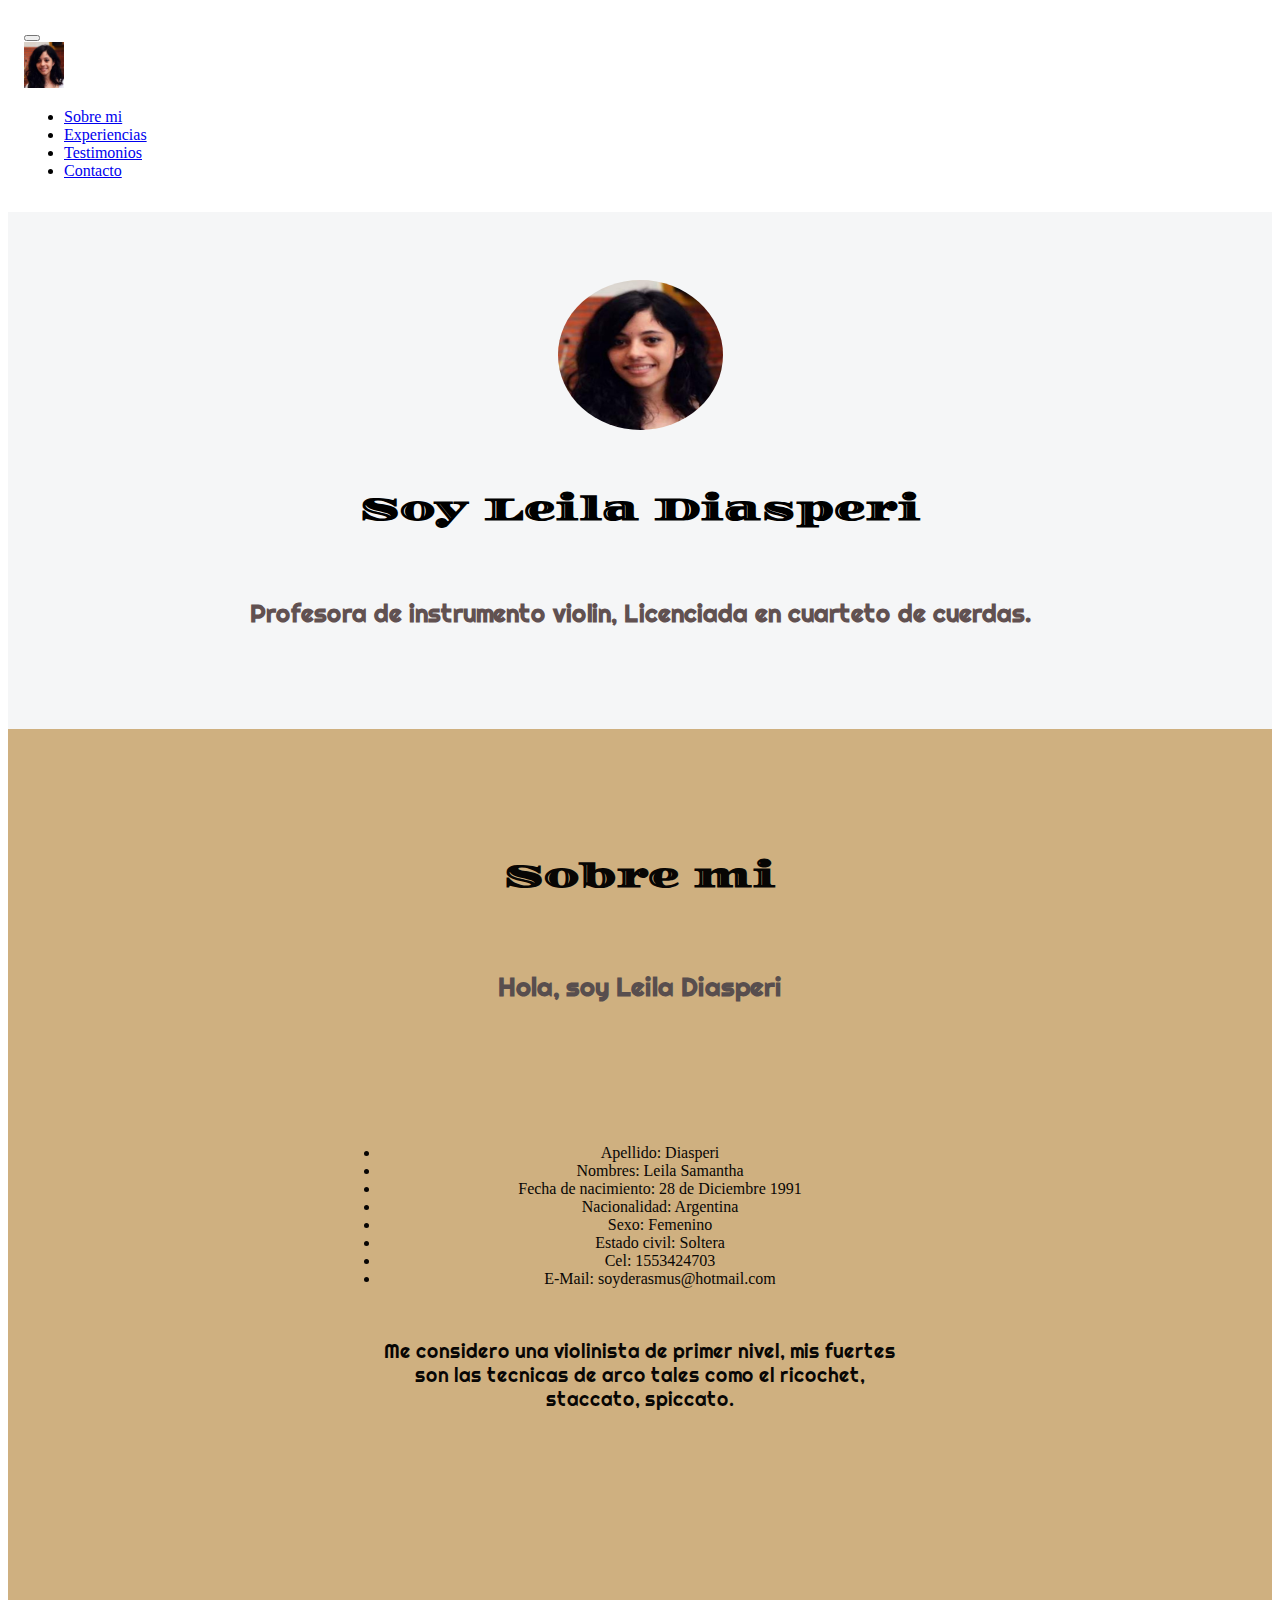
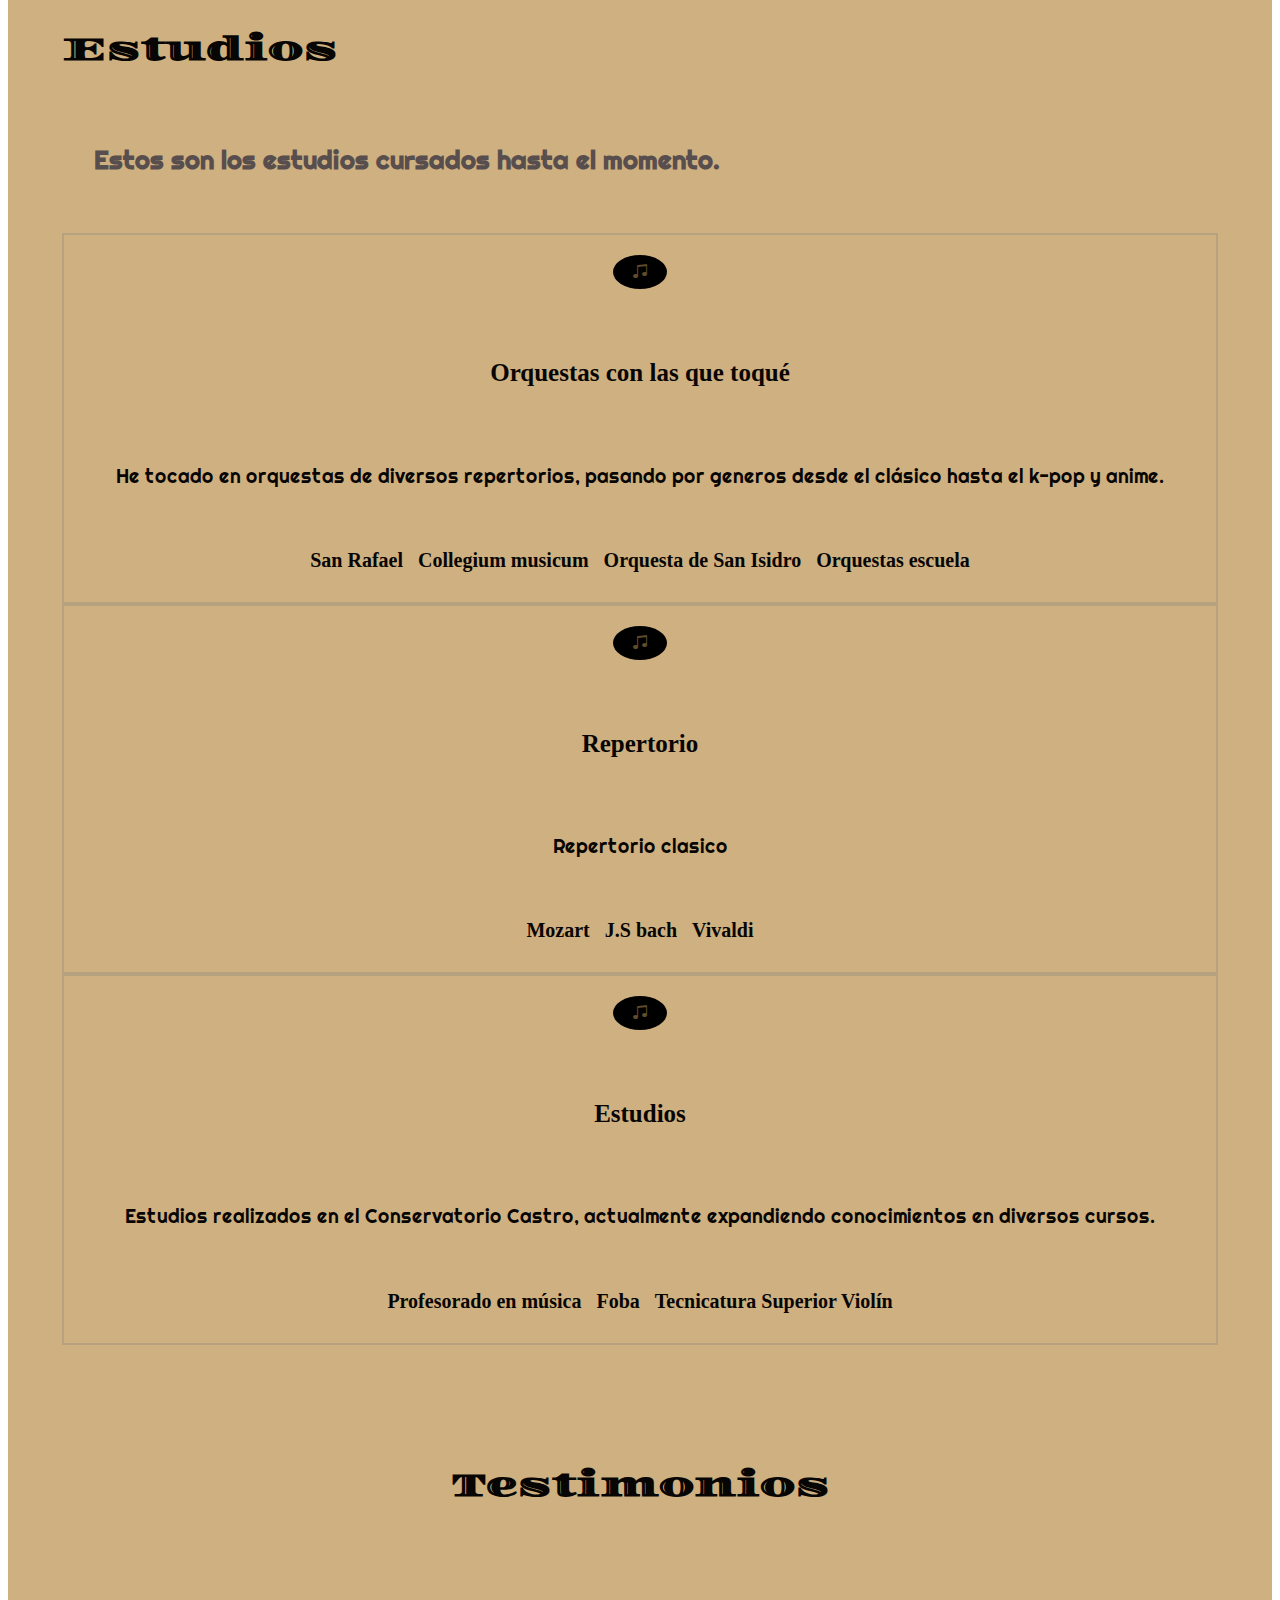
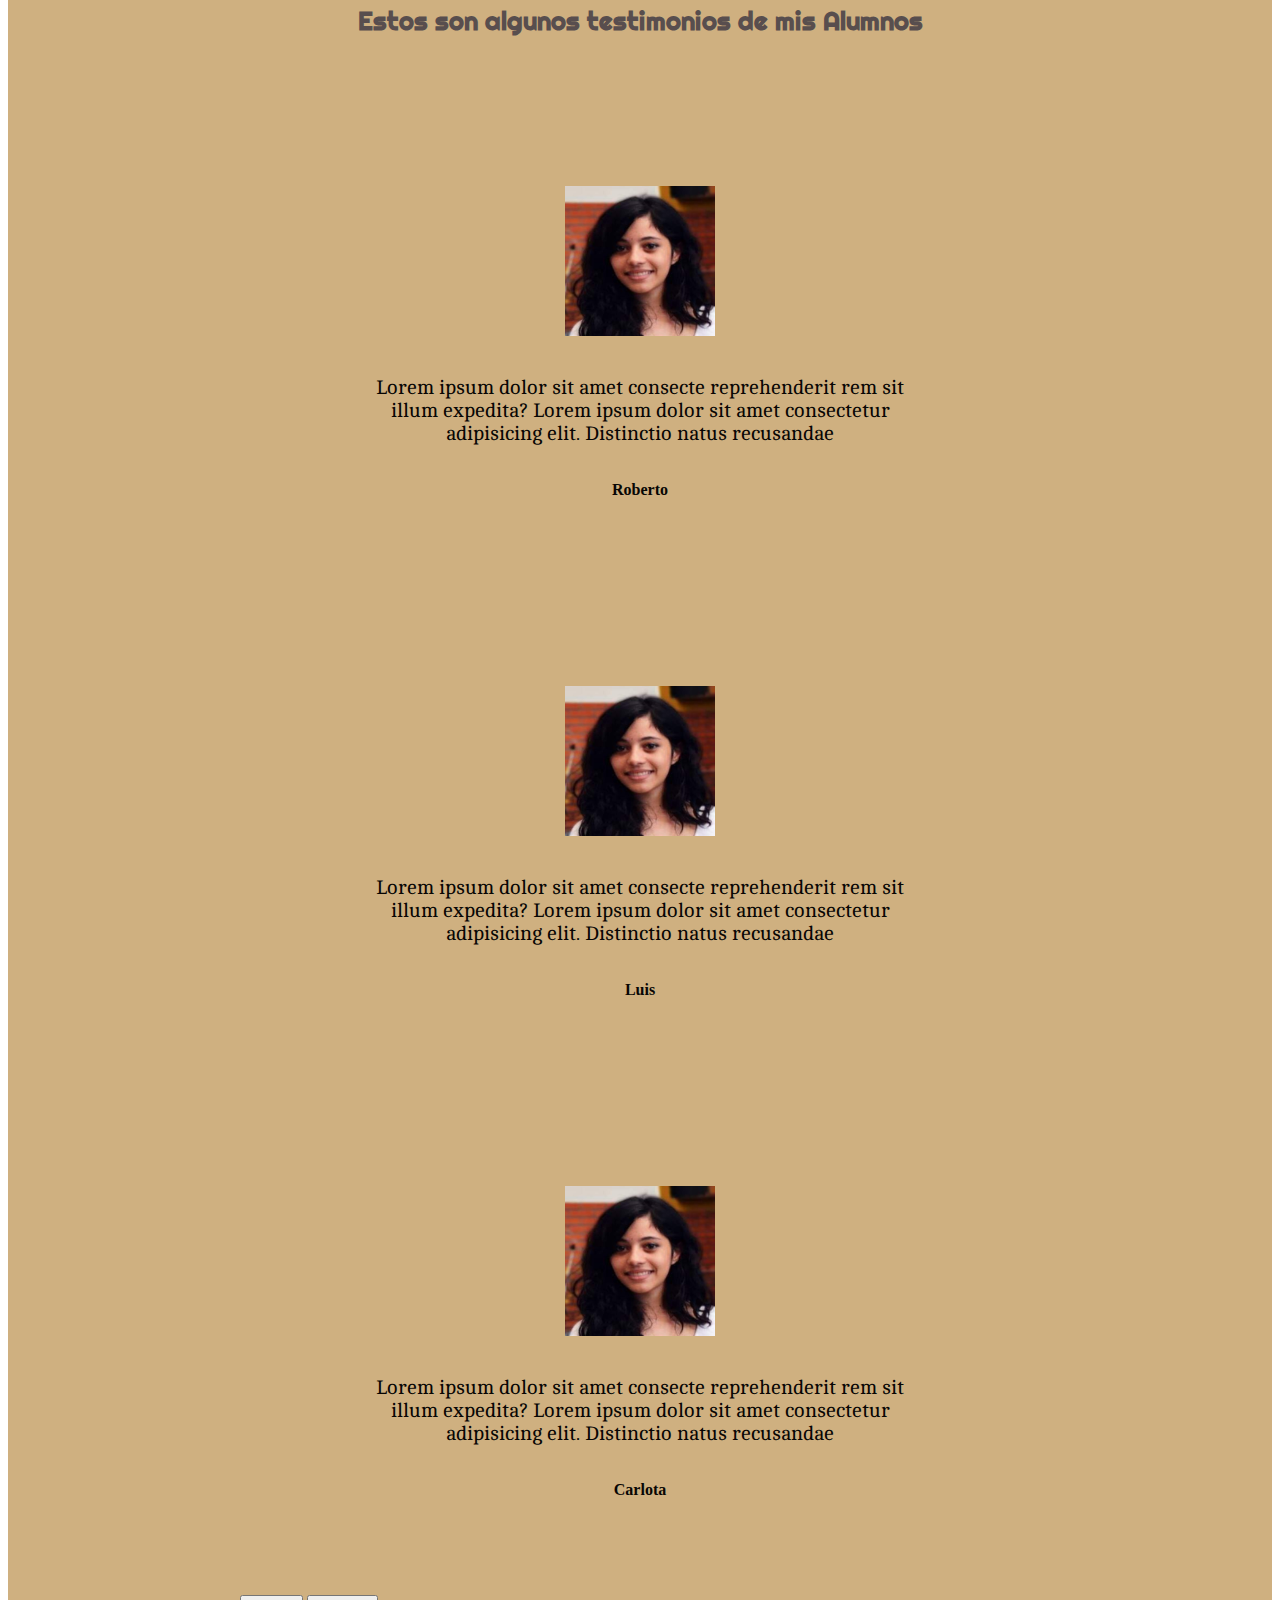
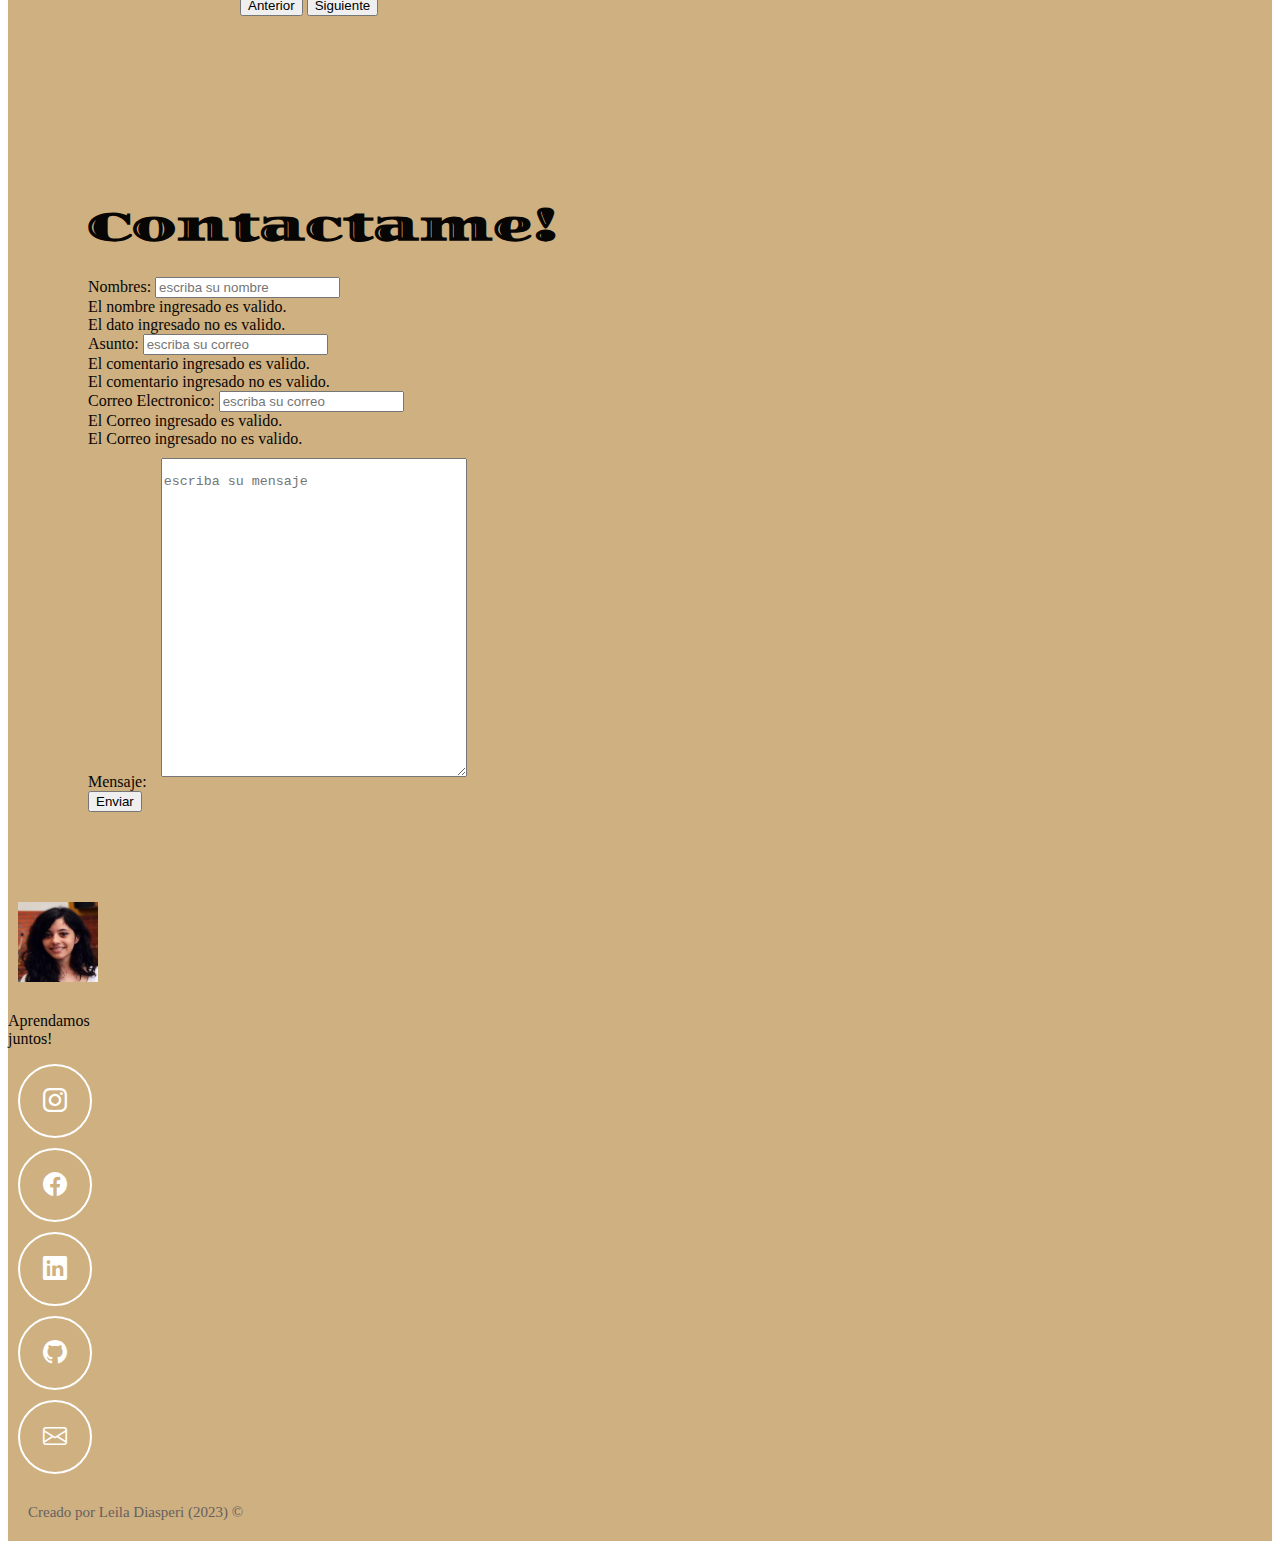
==== proyecto porfolio/index.html @ 0c76a1c0 "Pagina de musica" ====
<!DOCTYPE html>
<html lang="es">
<head>
    <!--Metadatos-->
    <meta charset="UTF-8">
    <meta http-equiv="X-UA-Compatible" content="IE=edge">
    <meta name="viewport" content="width=device-width, initial-scale=1.0">
    <meta name="author" content="Leila Diasperi">
    <meta name="descripction" content="One page profesora de violin">
    <meta name="keywords" content="violin, clases, musica, profesor">
    <!--Boostrap-->
    <link href="https://cdn.jsdelivr.net/npm/bootstrap@5.3.0-alpha1/dist/css/bootstrap.min.css" rel="stylesheet" integrity="sha384-GLhlTQ8iRABdZLl6O3oVMWSktQOp6b7In1Zl3/Jr59b6EGGoI1aFkw7cmDA6j6gD" crossorigin="anonymous">
    <!--Stilos Css-->
    <link rel="stylesheet" href="index.css">
    <link rel="stylesheet" href="https://cdn.jsdelivr.net/npm/bootstrap-icons@1.10.3/font/bootstrap-icons.css">
    <!--Titulo-->
    <link rel="icon" type="image/x-icon" href="imagenes/foto-principal.icon" >
    <title>Diasperi | Profesora de violin </title>
    <!--Google Fonts-->
    <link rel="preconnect" href="https://fonts.googleapis.com">
    <link rel="preconnect" href="https://fonts.gstatic.com" crossorigin>
    <link href="https://fonts.googleapis.com/css2?family=Righteous&display=swap" rel="stylesheet">
    <link rel="preconnect" href="https://fonts.googleapis.com">
    <link rel="preconnect" href="https://fonts.gstatic.com" crossorigin>
    <link href="https://fonts.googleapis.com/css2?family=Cambo&family=Diplomata&display=swap" rel="stylesheet">
<body>
    

    
    <!--Nav-->
    <nav class="navbar navbar-expand-md navbar-light flex-column">
        <div class="container-fluid">
          <button class="navbar-toggler" type="button" data-bs-toggle="collapse" data-bs-target="#navbarToggler" aria-controls="navbarTogglerDemo01" aria-expanded="false" aria-label="Toggle navigation">
            <span class="navbar-toggler-icon"></span>
          </button>
          <div class="collapse navbar-collapse" id="navbarToggler">
            <a class="navbar-brand" href="#">
                <img src="imagenes/WhatsApp Image 2023-02-26 at 18.02.19.jpeg" width="40" alt="logo de la navegacion">
            </a>
            <ul class="navbar-nav d-flex justify-content-center align-items-center">
              <li class="nav-item">
                <a class="nav-link active" aria-current="page" href="#sobre-mi">Sobre mi</a>
              </li>
              <li class="nav-item">
                <a class="nav-link" href="#Experiencia">Experiencias</a>
              </li>
              <li class="nav-item">
                <a class="nav-link" href="#Testimonios">Testimonios</a>
              </li>
              <li class="nav-item">
                <a class="nav-link" href="#Contacto">Contacto</a>
              </li>
            </ul>
          </div>
        </div>
    </nav>

    <!------------------- Seccion Principal------------------->
    <section class="principal align-items-stretch ">
        <div class="principal-1 d-flex flex-column justify-center align-items-center">
            <img class="imagen-principal" src="imagenes/foto-principal.icon" alt="Foto de Diasperi">
            
            <h1 class="seccion-titulo">Soy Leila Diasperi </h1>
            <h2 class="seccion-sub-titulo"> Profesora de instrumento violin, Licenciada en cuarteto de cuerdas.</h2>
        </div>
        <div class="principal-inferior">
           <!-- <img  class="imagen-principal-inferior img-fluid" src="imagen/hero-inferior.svg" alt="Monitor, laptop y logos de HTML, CSS, JavaScript y React."> -->
        </div>
    </section>

    <!-------------------Seccion de About Me ------------------->
    <section id="sobre-mi" class="about-me seccion-oscura flex-column">
        <div class="contenedor">
            <h2 class="seccion-titulo">Sobre mi</h2>
            <h3 class="seccion-sub-titulo">Hola, soy Leila Diasperi </h3>

            <p class="seccion-texto">
                <ul>
                    <li>Apellido: Diasperi</li>
                    <li>Nombres: Leila Samantha</li>
                    <li>Fecha de nacimiento: 28 de Diciembre 1991</li>
                    <li>Nacionalidad: Argentina </li>
                    <li>Sexo: Femenino</li>
                    <li>Estado civil: Soltera</li>
                    <li>Cel: 1553424703</li>
                    <li>E-Mail: soyderasmus@hotmail.com</li>
                </ul>
               
            </p>
            <p class="seccion-texto">
                Me considero una violinista de primer nivel, mis fuertes son las tecnicas de arco tales como el ricochet, staccato, spiccato.
            </p>
        </div>
    </section>

    <!-------------------Seccion deExperiencia------------------->
    <section id="Experiencia" class="experiencia seccion-oscura">
        <div class="container-fluid text-center d-flex">
            <div class="row">
                <div> 
                    <h2 class="seccion-titulo">Estudios</h2>
                    <h3 class="seccion-sub-titulo">Estos son los estudios cursados hasta el momento.</h3>
                </div>
                
                <!--Desarrollo Web-->
                <div class="columna col col-md-4 ">
                    <i class="bi bi-music-note-beamed"></i>

                    <p class="experiencia-titulo">Orquestas con las que toqué</p>
                    <p class="seccion-texto">He tocado en orquestas de diversos repertorios, pasando por generos desde el clásico hasta el k-pop y anime.</p>
                    <div class="badges-contenedor">
                        <span class="badge text-bg-primary">San Rafael</span>
                        <span class="badge text-bg-primary">Collegium musicum</span>
                        <span class="badge text-bg-primary">Orquesta de San Isidro</span>
                        <span class="badge text-bg-primary">Orquestas escuela</span>
                    </div>
                </div>
                <!--Artuculos-->
                <div class="columna col col-md-4 ">
                    <i class="bi bi-music-note-beamed"></i>

                    <p class="experiencia-titulo">Repertorio</p>                        
                    <p class="seccion-texto">
                        Repertorio clasico
                    </p>
                    <div class="badges-contenedor">
                        <span class="badge text-bg-primary">Mozart</span>
                        <span class="badge text-bg-primary">J.S bach</span>
                        <span class="badge text-bg-primary">Vivaldi</span>
                    </div>
                </div>
                <!--Estudios-->
                <div class="columna col col-md-4 ">
                    <i class="bi bi-music-note-beamed"></i>

                    <p class="experiencia-titulo ">Estudios</p>
                    <p class="seccion-texto">
                        Estudios realizados en el Conservatorio Castro, 
                        actualmente expandiendo conocimientos en diversos cursos.
                    </p>
                    <div class="badges-contenedor">
                        <span class="badge text-bg-primary">Profesorado en música</span>
                        <span class="badge text-bg-primary">Foba</span>
                        <span class="badge text-bg-primary">Tecnicatura Superior Violín</span>
                    </div>
                </div>
            </div>
        </div>
    </section>



    <!-------------------Seccion de Testimonios------------------->
    <section id="Testimonios" class="testimonios seccion-oscura">
        <h2 class="seccion-titulo">Testimonios</h2>
        <h3 class="seccion-descripcion">Estos son algunos testimonios de mis Alumnos</h3>

        <!--Carrusel-->
        <div id="testimonios-carrusel" class="carousel carousel-dark slide" data-bs-ride="carousel">
            <div class="carousel-inner">
              <div class="carousel-item active">
                <div class="container">
                    <img class="testimonio-imagen rounded-circle"   src="imagenes/foto-principal.icon" alt="">
                    <p class="testimonio-texto"> Lorem ipsum dolor sit amet consecte reprehenderit rem sit illum expedita? Lorem ipsum dolor sit amet consectetur adipisicing elit. Distinctio natus recusandae</p>
                    <div class="testimonio-info">
                        <p class="cliente">Roberto</p>
                        <p class="cargo"></p>
                    </div>
                </div>               
              </div>
              <div class="carousel-item">
                <div class="container">
                    <img class="testimonio-imagen rounded-circle"   src="imagenes/foto-principal.icon" alt="">
                    <p class="testimonio-texto"> Lorem ipsum dolor sit amet consecte reprehenderit rem sit illum expedita? Lorem ipsum dolor sit amet consectetur adipisicing elit. Distinctio natus recusandae      
                    </p>
                    <div class="testimonio-info">
                        <p class="cliente">Luis</p>
                        <p class="cargo"></p>
                    </div>
                </div>
              </div>
              <div class="carousel-item">
                <div class="container">
                    <img class="testimonio-imagen rounded-circle"   src="imagenes/foto-principal.icon" alt="">
                    <p class="testimonio-texto"> Lorem ipsum dolor sit amet consecte reprehenderit rem sit illum expedita? Lorem ipsum dolor sit amet consectetur adipisicing elit. Distinctio natus recusandae      
                    </p>
                    <div class="testimonio-info">
                        <p class="cliente">Carlota</p>
                        <p class="cargo"></p>
                    </div>
                </div>
              </div>
            </div>
            <button class="carousel-control-prev" type="button" data-bs-target="#testimonios-carrusel" data-bs-slide="prev">
              <span class="carousel-control-prev-icon" aria-hidden="true"></span>
              <span class="visually-hidden">Anterior</span>
            </button>
            <button class="carousel-control-next" type="button" data-bs-target="#testimonios-carrusel" data-bs-slide="next">
              <span class="carousel-control-next-icon" aria-hidden="true"></span>
              <span class="visually-hidden">Siguiente</span>
            </button>
          </div>
          </div>
    </section>

    <!-----------------Seccion de Contacto------------------->

   
    <!-------------------Contact------------------->    
    <div id="Contacto" class="container-fluid formulario-principal d-flex flex-column  seccion-oscura">
        <form action="https://formsubmit.co/soyderasmus@hotmail.com" method="POST" class="row needs-validation"  >
            
            <div class="from-header text-center">
                <h1 class="col form-title  "> Contactame!</h1>
            </div>
    
            <div class="col-md-4 position-relative" novalidate>
                <label for="nombre" class="form-label">Nombres:</label>
                <input type="text" name="nombre" class="form-control" placeholder="escriba su nombre" required>
                <div class="valid-tooltip">
                    El nombre ingresado es valido.
                </div>
                <div class="invalid-tooltip">
                        El dato ingresado no es valido.
                </div>
            </div>
    
            <div class="col-md-4 position-relative">
                <label for="subject" class="form-label">Asunto:</label>
                <input type="text" name="subject" class="form-control" placeholder="escriba su correo" required>
                <div class="valid-tooltip">
                    El comentario ingresado es valido.
                </div>
                <div class="invalid-tooltip">
                    El comentario ingresado no es valido.
                </div>
            </div>
    
            <div class="col-md-4 position-relative">
                <label for="correo" class="form-label">Correo Electronico:</label>
                <input type="email" name="correo" class="form-control" placeholder="escriba su correo" required>
                <div class="valid-tooltip">
                    El Correo ingresado es valido.
                </div>
                <div class="invalid-tooltip">
                    El Correo ingresado no es valido.
                </div>
            </div>
    
            <div class="col-md-12 " style="width: 300rem;">
                <label for="mensaje" class="form-label">Mensaje:</label>
                <textarea  name="mensaje" class="form-control" placeholder="escriba su mensaje" required></textarea>
            </div>
            
            <div class="col-12 boton text-center">
                <button type="subnit" class="btn btn-outline-secondary">Enviar</button>
            </div>
    
            <input type="hidden" name="_next" value="https://github.com/leiladiasperi/Pagina-clases-violin.git">
            <input type="hidden" name="_captcha" value="false">
        </form>
    </div>

    <!-------------------Seccion de Pie de pagina ------------------->
    <footer class="seccion-oscura d-flex flex-column align-items-center justify-content-center">
        <img class="footer-logo rounded-circle" src="imagenes/WhatsApp Image 2023-02-26 at 18.02.19.jpeg" width="1px" alt="foto de Diasperi" >
        <p class="footer-texto text-center ">Aprendamos <br>juntos!</p>
        <div class="iconos-redes-sociales d-flex flex-wrap align-items-center justify-content-center">

            <a href="https://www.instagram.com/leila.sama1/" target="_blank" rel="noopener noreferrer">
                <i class="bi bi-instagram"></i>
            </a>
            <a href="https://www.facebook.com/leila.diasperi?mibextid=ZbWKwL" target="_blank" rel="noopener noreferrer">
                <i class="bi bi-facebook"></i>
            </a>
            <a href="https://www.linkedin.com/in/leila-samantha-diasperi-ba8920252" target="_blank" rel="noopener noreferrer">
                <i class="bi bi-linkedin"></i>
            </a>
            <a href="https://github.com/leiladiasperi" target="_blank" rel="noopener noreferrer">
                <i class="bi bi-github"></i>
            </a>
            <a href="mailto:soyderasmus@hotmail.com" target="_blank" rel="noopener noreferrer">
                <i class="bi bi-envelope"></i>
            </a>
        </div>
        <div class="derechos-de-autor">
            Creado por Leila Diasperi (2023) &#169;
        </div>
    </footer>

    <!-- JS Validacion-->
    <script src="js/function.js"></script>
    <!-- JS Boostrap-->
    <script src="https://cdn.jsdelivr.net/npm/bootstrap@5.3.0-alpha1/dist/js/bootstrap.bundle.min.js" integrity="sha384-w76AqPfDkMBDXo30jS1Sgez6pr3x5MlQ1ZAGC+nuZB+EYdgRZgiwxhTBTkF7CXvN" crossorigin="anonymous"></script>    
</body>
</html>
---- proyecto porfolio/index.css ----
/*--------------------------------------------------Barra de navegacion--------------------------------------------------*/

.navbar {
    padding: 1rem;
    background-color: #ffffff;
}

.navbar-collapse {
    align-items: center;
    justify-content: space-between;
    
}

/*--------------------------------------------------Estilos generales--------------------------------------------------*/
section {
    display: flex;
    flex-direction: column;
    align-items: center;
    justify-content: center;
}

h1 {
    font-size: 2.5rem;
    font-family: 'Diplomata', cursive;
    
    
}

.seccion-oscura {
    color: #080604;
    background-color: #cfb080;
}

.seccion-clara {
    color: black;
    background-color: white;
}

.seccion-titulo {
    font-size: 2rem;
    padding: 15px 0;
    font-family: 'Diplomata', cursive;
    color: ;
}

.seccion-descripcion {
    font-size: 1.6rem;
    padding: 2rem;
    color: #584e4e;
    font-family: 'Righteous', cursive;
}

.seccion-sub-titulo {
    font-size: 1.6rem;
    padding: 2rem;
    font-family: 'Righteous', cursive;
    color: #584e4e;
}

.seccion-texto {
    font-size: 1.2rem;
    padding:2rem ;
    font-family: 'Righteous', cursive;
    color: ;
}
.texto-negro{
    color: #000000;
}

.texto-blanco {
    color: #09222B;
}


/*--------------------------------------------------Principal--------------------------------------------------*/
.principal {
    background-color: #f5f6f7;
    min-height: 300px;
    text-align: center;
    background-image: url("/imagen/fondo-punk.jpg");
    background-repeat: no-repeat;
    background-size: cover;
    
    
}
.principal-1 {
    padding: 3rem;
}

.principal-1 h2 {
    font-size: 1.5rem;
    color: #615151;
}

.imagen-principal {
    width: 165px;
    height: 150px;
    border-radius: 50%;
    margin: 20px;
}



/*--------------------------------------------------About Me--------------------------------------------------*/
.about-me {
    height: 800px;
    padding: 10px;

}

.about-me .contenedor {
    max-width: 600px;
    text-align: center;

}

/*--------------------------------------------------Experiencia--------------------------------------------------*/
.experiencia {
    padding: 40px 40px 40px 40px;
    
}

.experiencia .columna {
    padding: 20px;
    border: 2px solid #8080804d;
    display: flex;
    flex-direction: column;
    justify-content: space-evenly;
    align-items: center;
    transition: all 0.2s ease-in;
}

.experiencia .columna:hover {
    color: #1b1b32;
    background-color: white;
}

.experiencia-titulo {
    font-size: 25px;
    font-weight: bold;
    margin: 10px 0;
}

.experiencia i {
    font: 2.5rem;
    color: rgb(95, 77, 44);
    background-color: #000000;
    padding: 8px 19px;
    border-radius: 50%; 
}

.badges-contenedor {
    font-size: 20px;
    font-weight: bold;
    margin: 10px 0;
}

.badge {
    margin: 5px;
}

.experiencia-titulo {
    margin:25px;
    padding-top: 45px;
}

/*--------------------------------------------------¨Proyectos--------------------------------------------------*/

.proyectos-recientes {
    padding: 40px;
    text-align: center;
    
}

.proyectos-recientes img {
    height: 100%;
    width: 100%;
    padding: 10px;
    border-radius: 10px;
    display: block;
    transition: all 0.2s ease;
    
}

.proyectos-contenedor {
    padding-top: 60px;
    margin-bottom: 40px;

}

.overlay {
    transition: all 0.2s ease;
    opacity: 0;
    position: absolute;
    top: 50%;
    left: 50%;
    transform: translate(-50%, -50%);
    text-align: center;
}

.overlay p {
    font-size: 25px;
    font-weight: bold;
    margin-bottom: 0;
}

/*.proyecto img {
    height: 250px;
    width: 370px;
}*/

.proyecto {
    position: relative;
}

.proyecto:hover img {
    opacity: 0.2;
}

.proyecto:hover .overlay {
    opacity: 1;
}

.overlay .iconos-contenedor {
    display: flex;
}

.overlay i {
    color: #000000;
    font-size: 60px;
    margin: 10px;
}

/* --------------------------------------------------Testimonios--------------------------------------------------*/

.testimonios {
    padding: 40px 40px 80px 40px;
}

.testimonios .carousel {
    max-width: 800px;
}

.carousel-item {
    height: 500px;
}

.carousel-item .container {
    width: 100%;
    height: 100%;
    display: flex;
    flex-direction: column;
    align-items: center;
    justify-content: center;

}

.testimonio-imagen {
    height: 150px;
    width: 150px;
    margin: 10px 10px 20px 10px;
}

.testimonio-texto {
    max-width: 70%;
    font-size: 20px;
    text-align: center;
    font-family: 'Cambo', serif;
}

.testimonio-info {
    font-weight: bold;
    text-align: center;
}

.testimonio-info p {
    margin-bottom: 0;
}

.testimonio-footer .cliente {
    font-size: 1.2rem;
}

.testimonio-info .cargo {
    font-size: 0.9rem;
    color: #656060;
}


/* --------------------------------------------------Contacto!--------------------------------------------------*/
.contacto .container {
    max-width: 1100px;
    min-height: 200px;
    padding: 20px;
}

.contacto .rectangulo {
    margin-top: -5rem;
    background-color: rgb(13,110,253);
    border-radius: 10px;
    box-shadow: 0px 1px 4px 1px white;
}

.contacto .row {
    width: 100%;
    display: flex;
    align-items: center;
}

.contacto .descripcion {
    color: white;
    font-size: 1.2rem;
}

.contacto button {
    color:white;
    font-weight: bold;
    background-color: transparent;
    border: 2px solid white;
    padding: 1.25em 2em;
    margin: 10px;
    border-radius: 100px;
    transition: all 0.2s ease-in-out;
}

.contacto button:hover {
    background-color: white;
    color: #000000;
}

.contacto button i {
    color: white;
    font-size: 1.3rem;
    transition: all 0.2s ease-in-out;
}

.contacto button:hover i {
    color: #000000;
}
/*---------------------Formulario---------------------*/
.formulario-principal {
    /*border: 2px solid white;*/
    padding: 80px;


}

.from-heade {

    text-align: center;
}

textarea {
    height: 300px;
    width: 300px;
    margin: 10px;
    padding-top: 15px;
}

/* --------------------------------------------------Footer--------------------------------------------------*/

footer {
    min-height: 500px;
}

.footer-logo {
    height: 80px;
    width: 80px;
    margin: 10px;
}

.footer-text {
    font-size: 1.5rem;
    padding: 20px;
    margin-bottom: 30px;
    font-family: 'Cambo', serif;
}

.iconos-redes-sociales a {
    width: 50px;
    height: 50px;
    display: flex;
    align-items: center;
    justify-content: center;
    padding: 10px;
    margin: 10px;
    border: 2px solid white;
    border-radius: 50%;
    transition: all 0.2s ease-in;
}

.iconos-redes-sociales i {
    color:white ;
    font-size: 1.5rem;
    transition: all 0.2s ease-in;
}

.iconos-redes-sociales a:hover {
    background-color: white;
    border: 2px solid rgb(13,110,253);
}

.iconos-redes-sociales a:hover i {
    color: #000000;
}

.derechos-de-autor {
    font-size: 15px;
    color: #656060;
    padding: 20px;
}

/*--------------------------------------------------Responsiv Web--------------------------------------------------*/
@media screen and (max-width:767px) {
    .navbar-brand {
        display: none;
    }
}

@media screen and (min-width:700px) {
    .imagen-principal-inferior {
        max-width: 400px;
    }
}

@media screen and (max-width:400px) {
    .overlay p {
        font-size: 18px;
    }
    .overlay {
        font-size: 40px;
    }
}
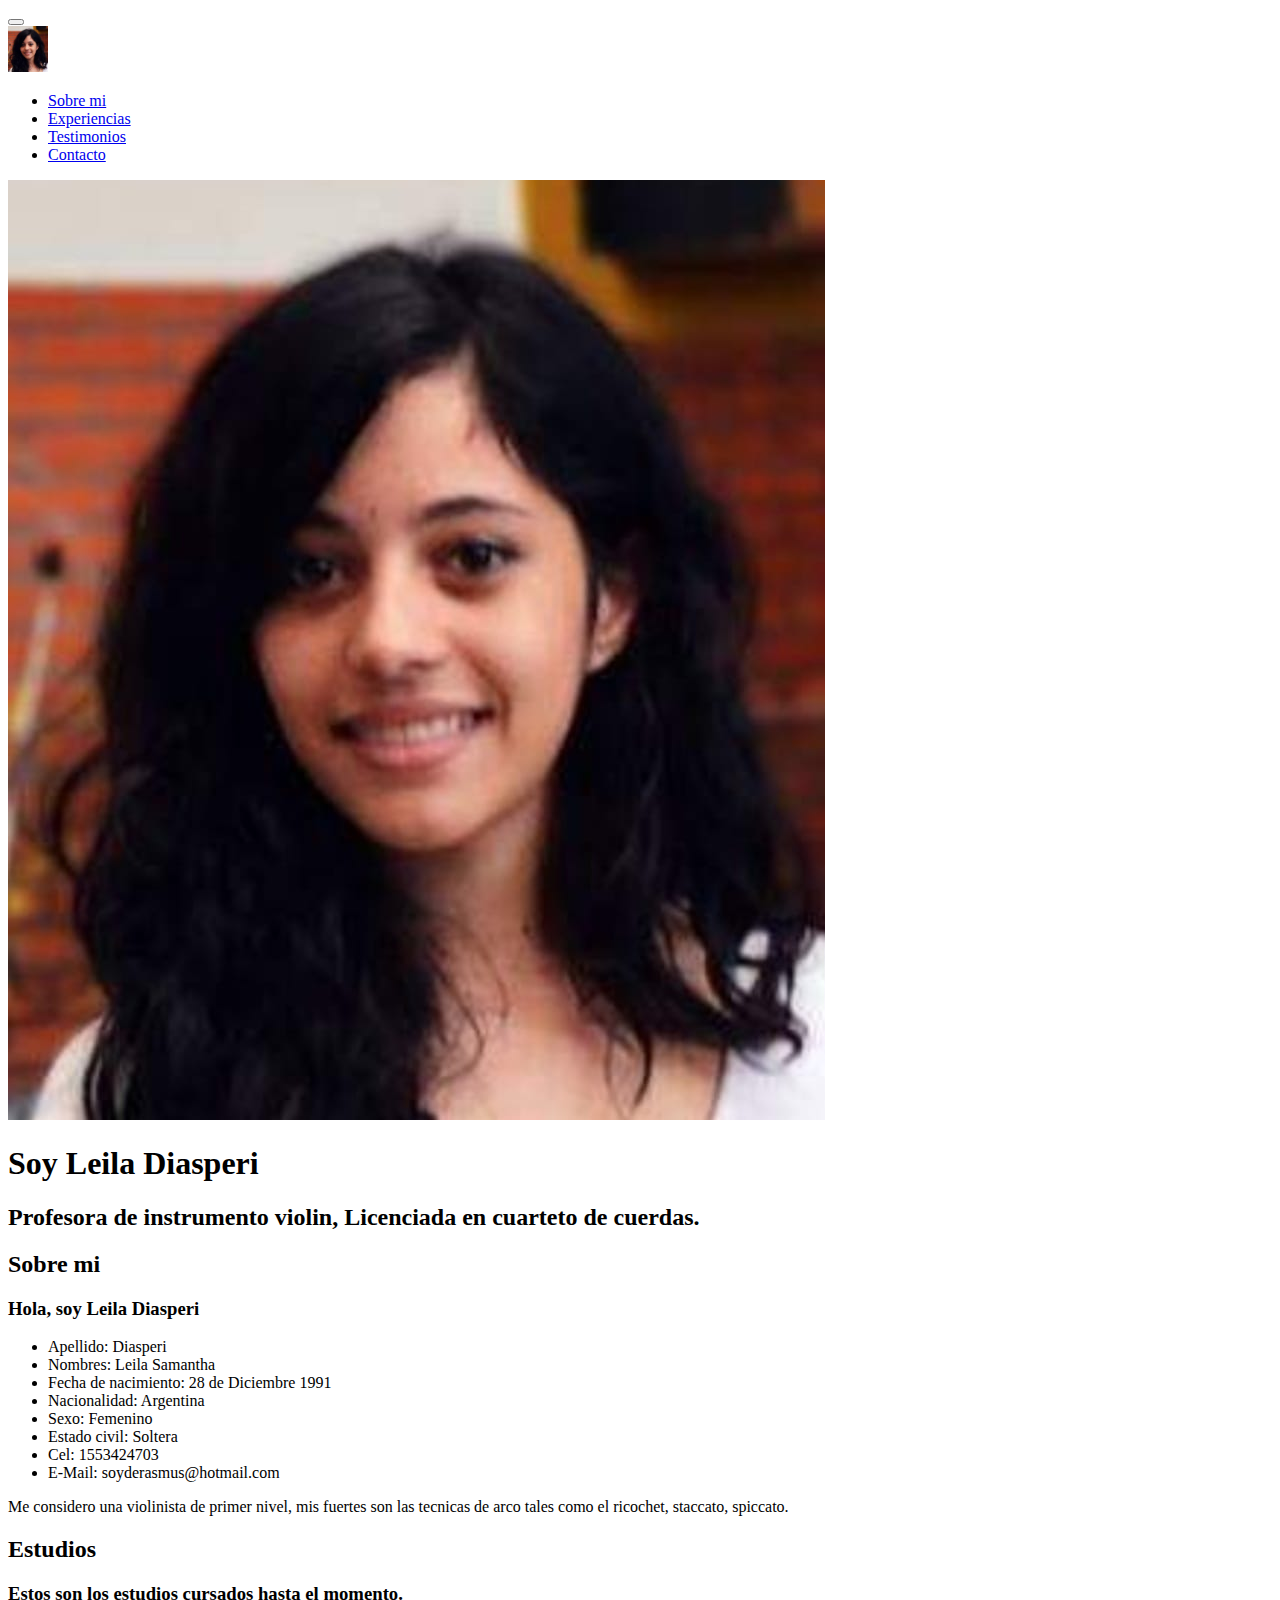
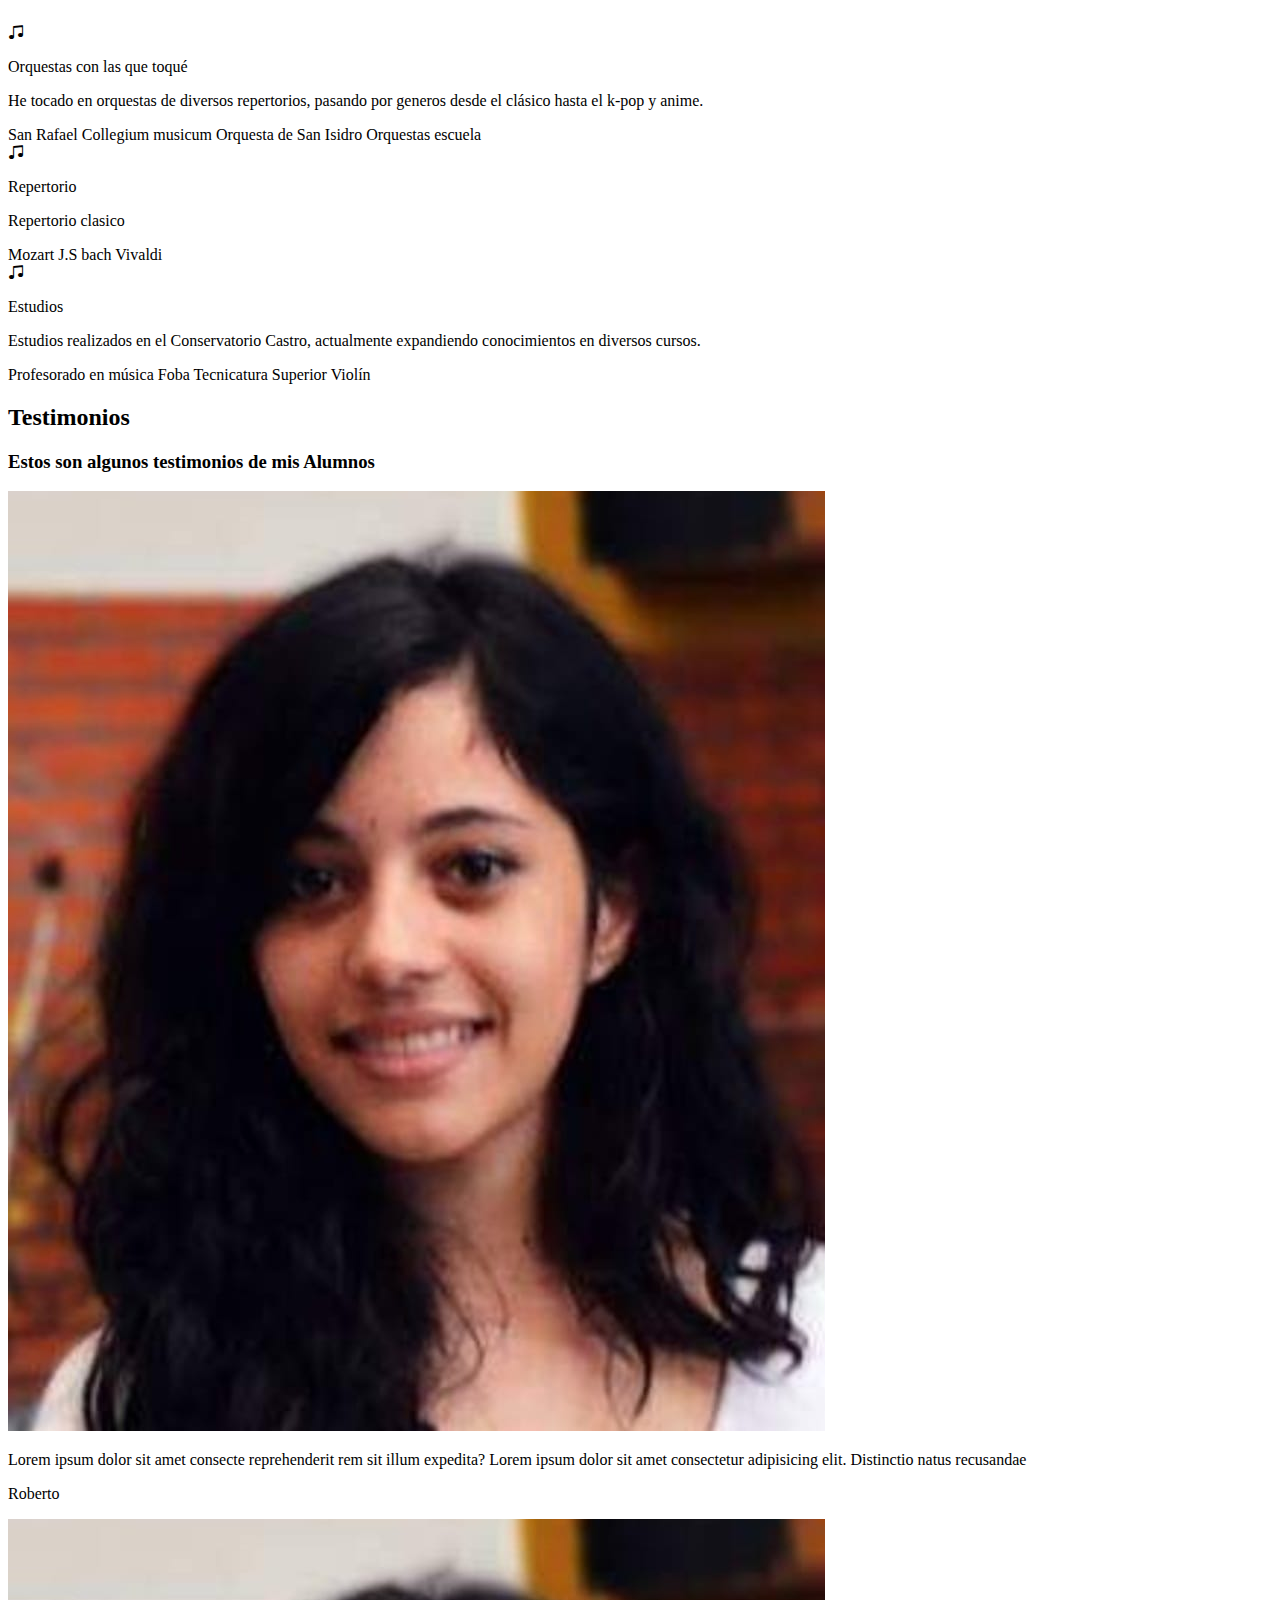
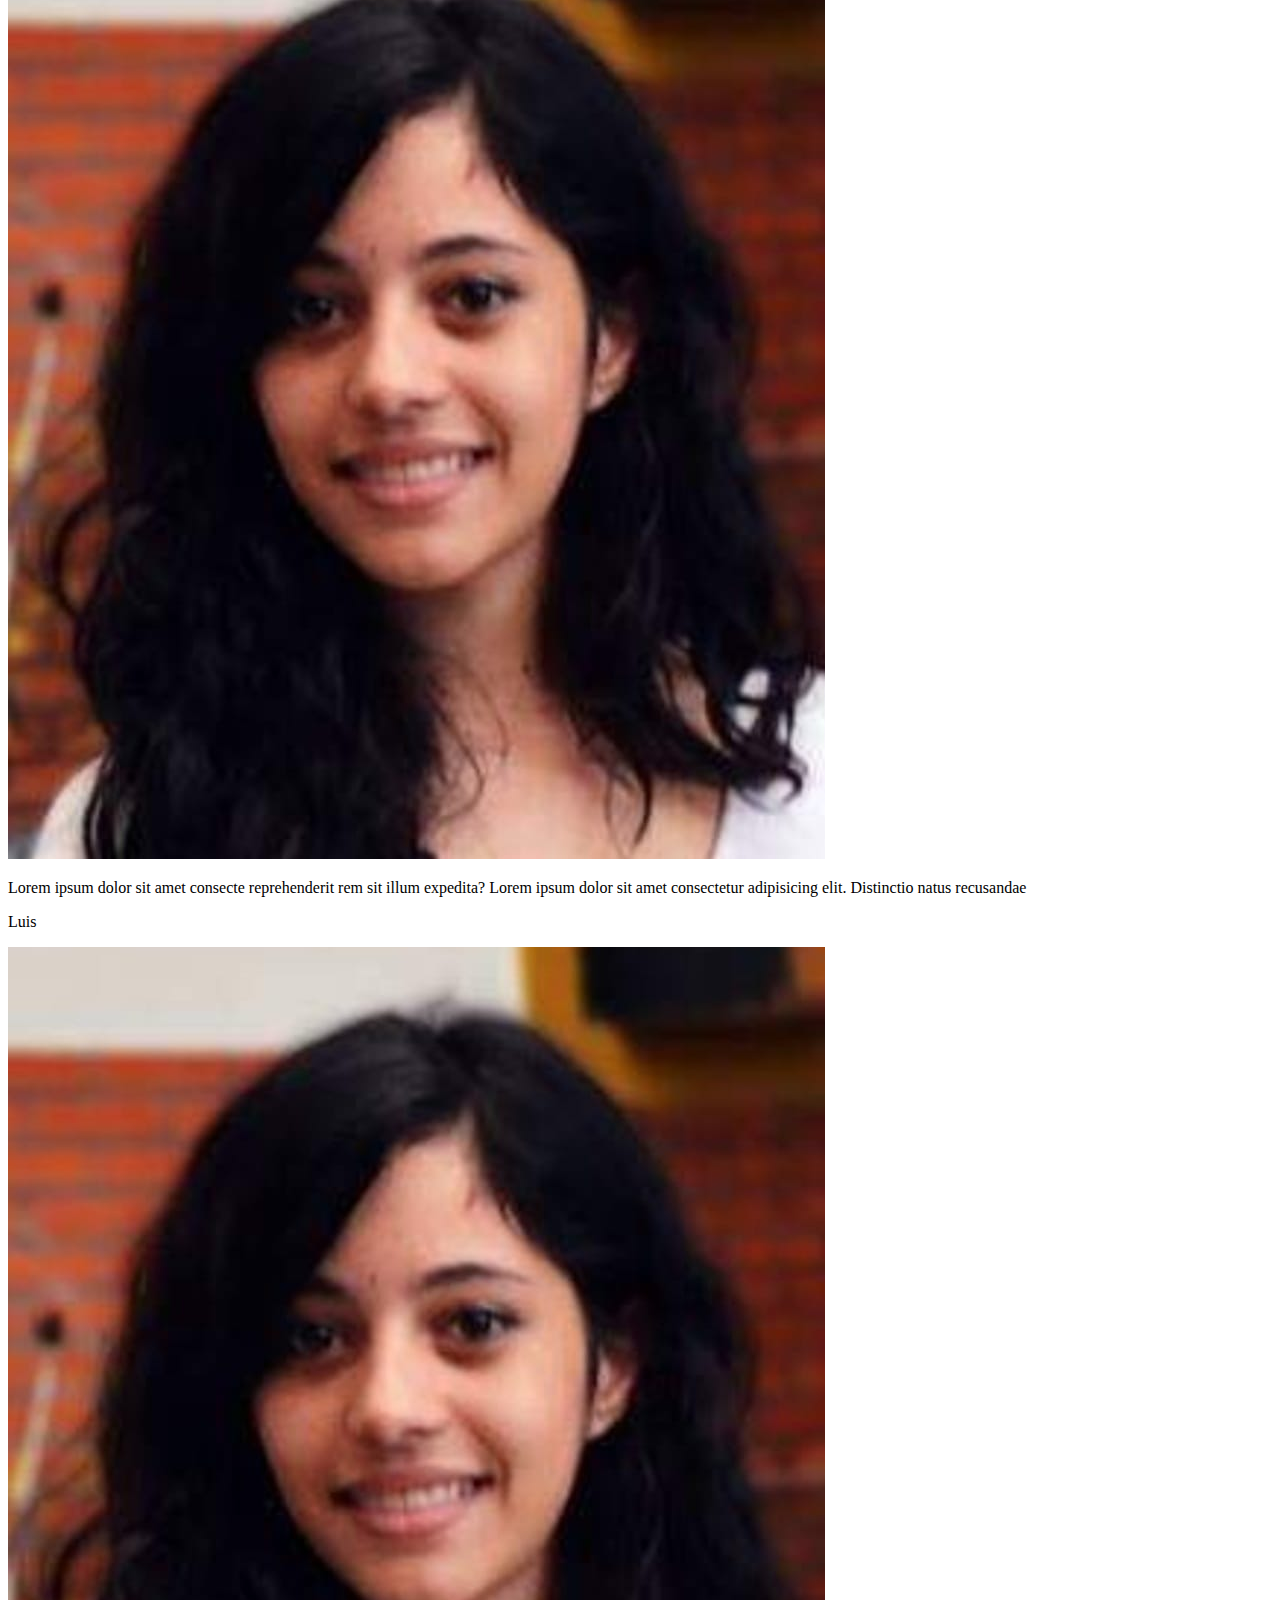
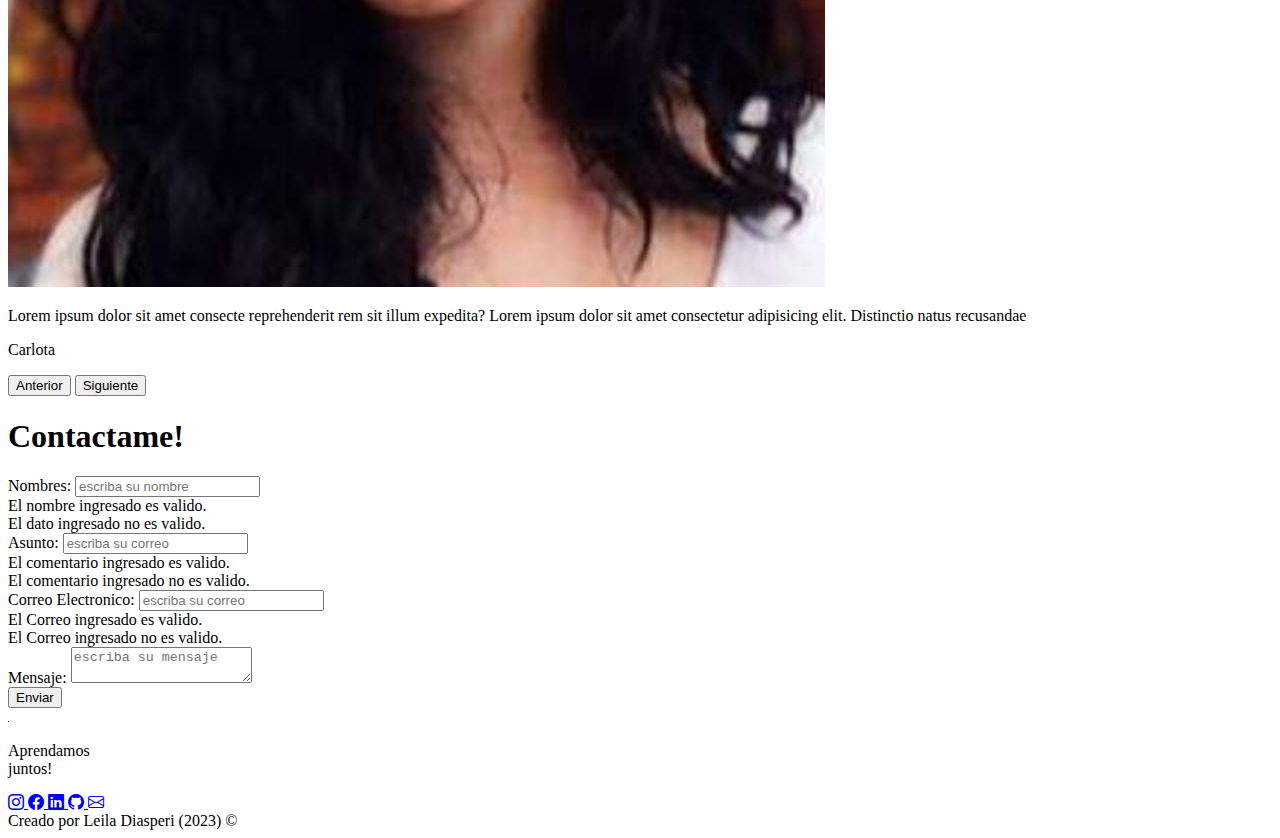
==== commit ba8412bd: "Update index.html" ====
--- a/proyecto porfolio/index.html
+++ b/proyecto porfolio/index.html
@@ -11,7 +11,7 @@
     <!--Boostrap-->
     <link href="https://cdn.jsdelivr.net/npm/bootstrap@5.3.0-alpha1/dist/css/bootstrap.min.css" rel="stylesheet" integrity="sha384-GLhlTQ8iRABdZLl6O3oVMWSktQOp6b7In1Zl3/Jr59b6EGGoI1aFkw7cmDA6j6gD" crossorigin="anonymous">
     <!--Stilos Css-->
-    <link rel="stylesheet" href="index.css">
+    <link rel="stylesheet" href="style.css">
     <link rel="stylesheet" href="https://cdn.jsdelivr.net/npm/bootstrap-icons@1.10.3/font/bootstrap-icons.css">
     <!--Titulo-->
     <link rel="icon" type="image/x-icon" href="imagenes/foto-principal.icon" >
@@ -289,8 +289,8 @@
     </footer>
 
     <!-- JS Validacion-->
-    <script src="js/function.js"></script>
+    <script src="js/funciones.js"></script>
     <!-- JS Boostrap-->
     <script src="https://cdn.jsdelivr.net/npm/bootstrap@5.3.0-alpha1/dist/js/bootstrap.bundle.min.js" integrity="sha384-w76AqPfDkMBDXo30jS1Sgez6pr3x5MlQ1ZAGC+nuZB+EYdgRZgiwxhTBTkF7CXvN" crossorigin="anonymous"></script>    
 </body>
-</html>+</html>
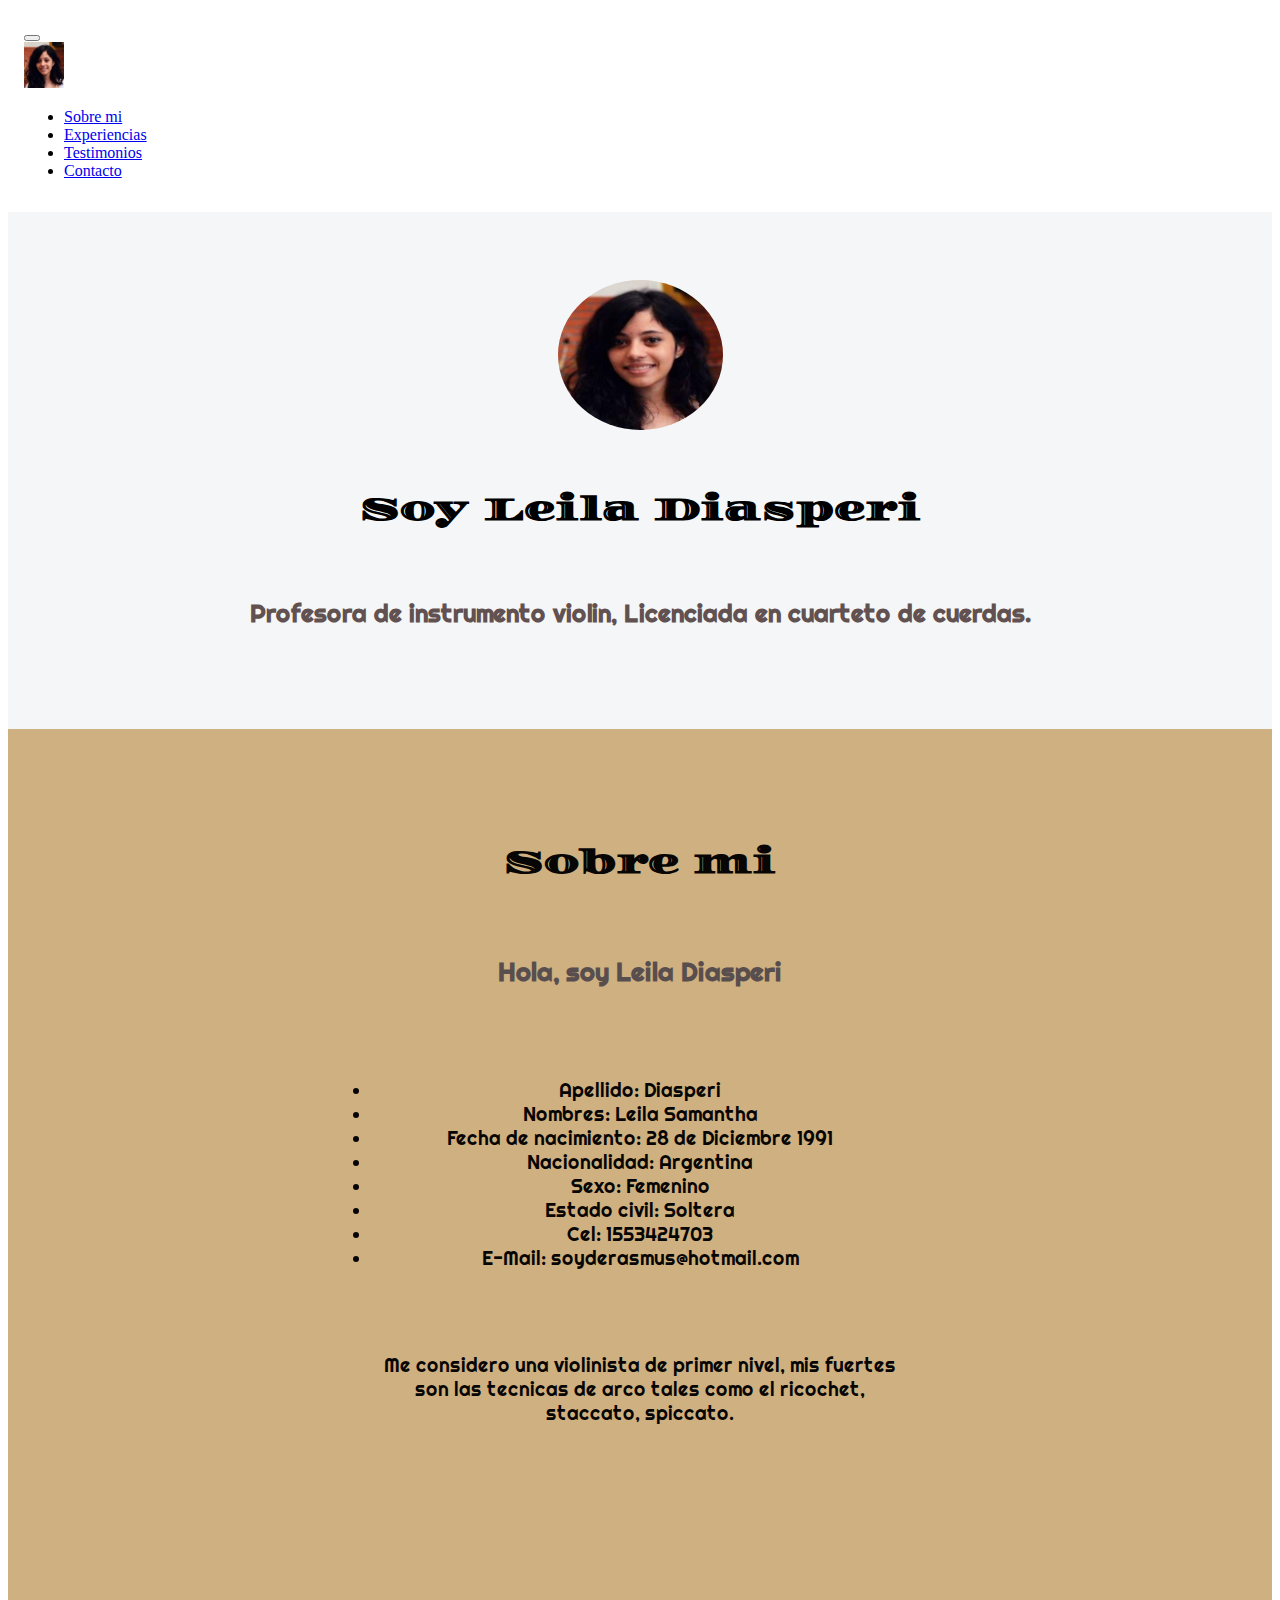
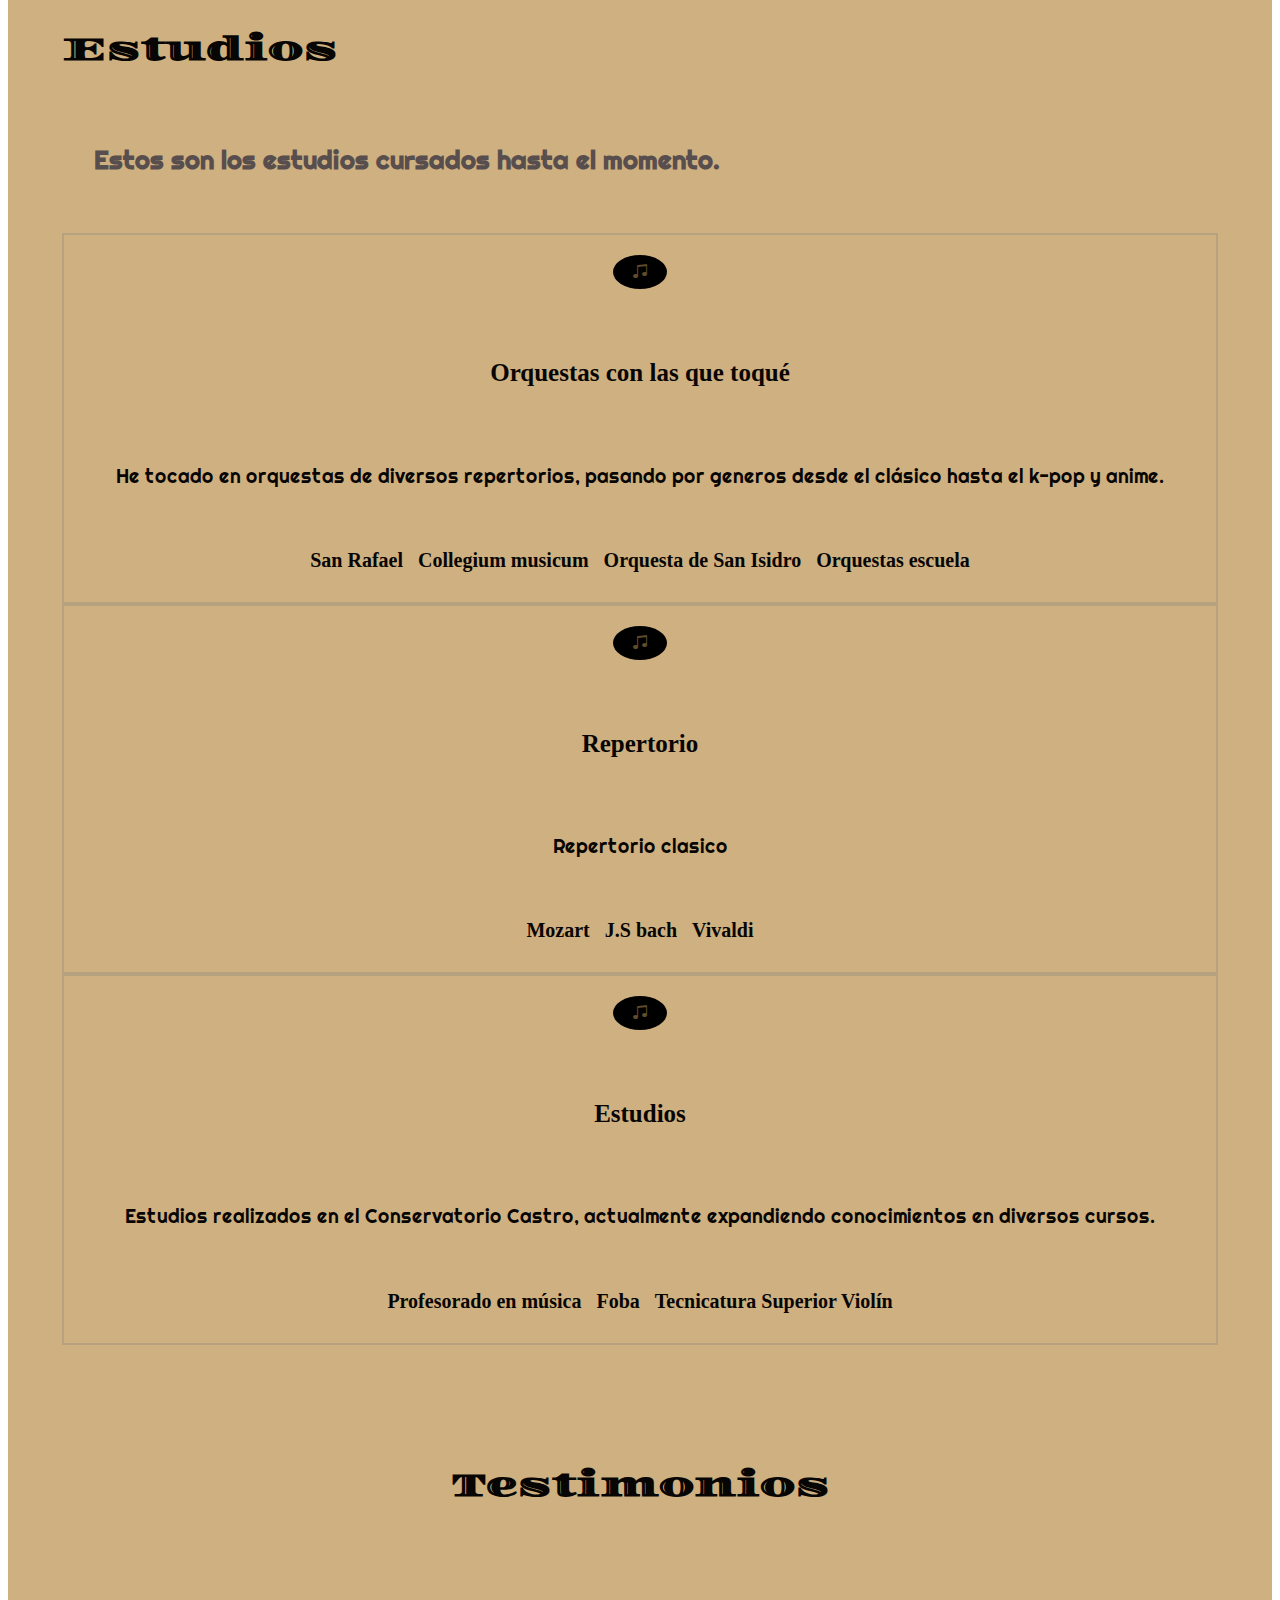
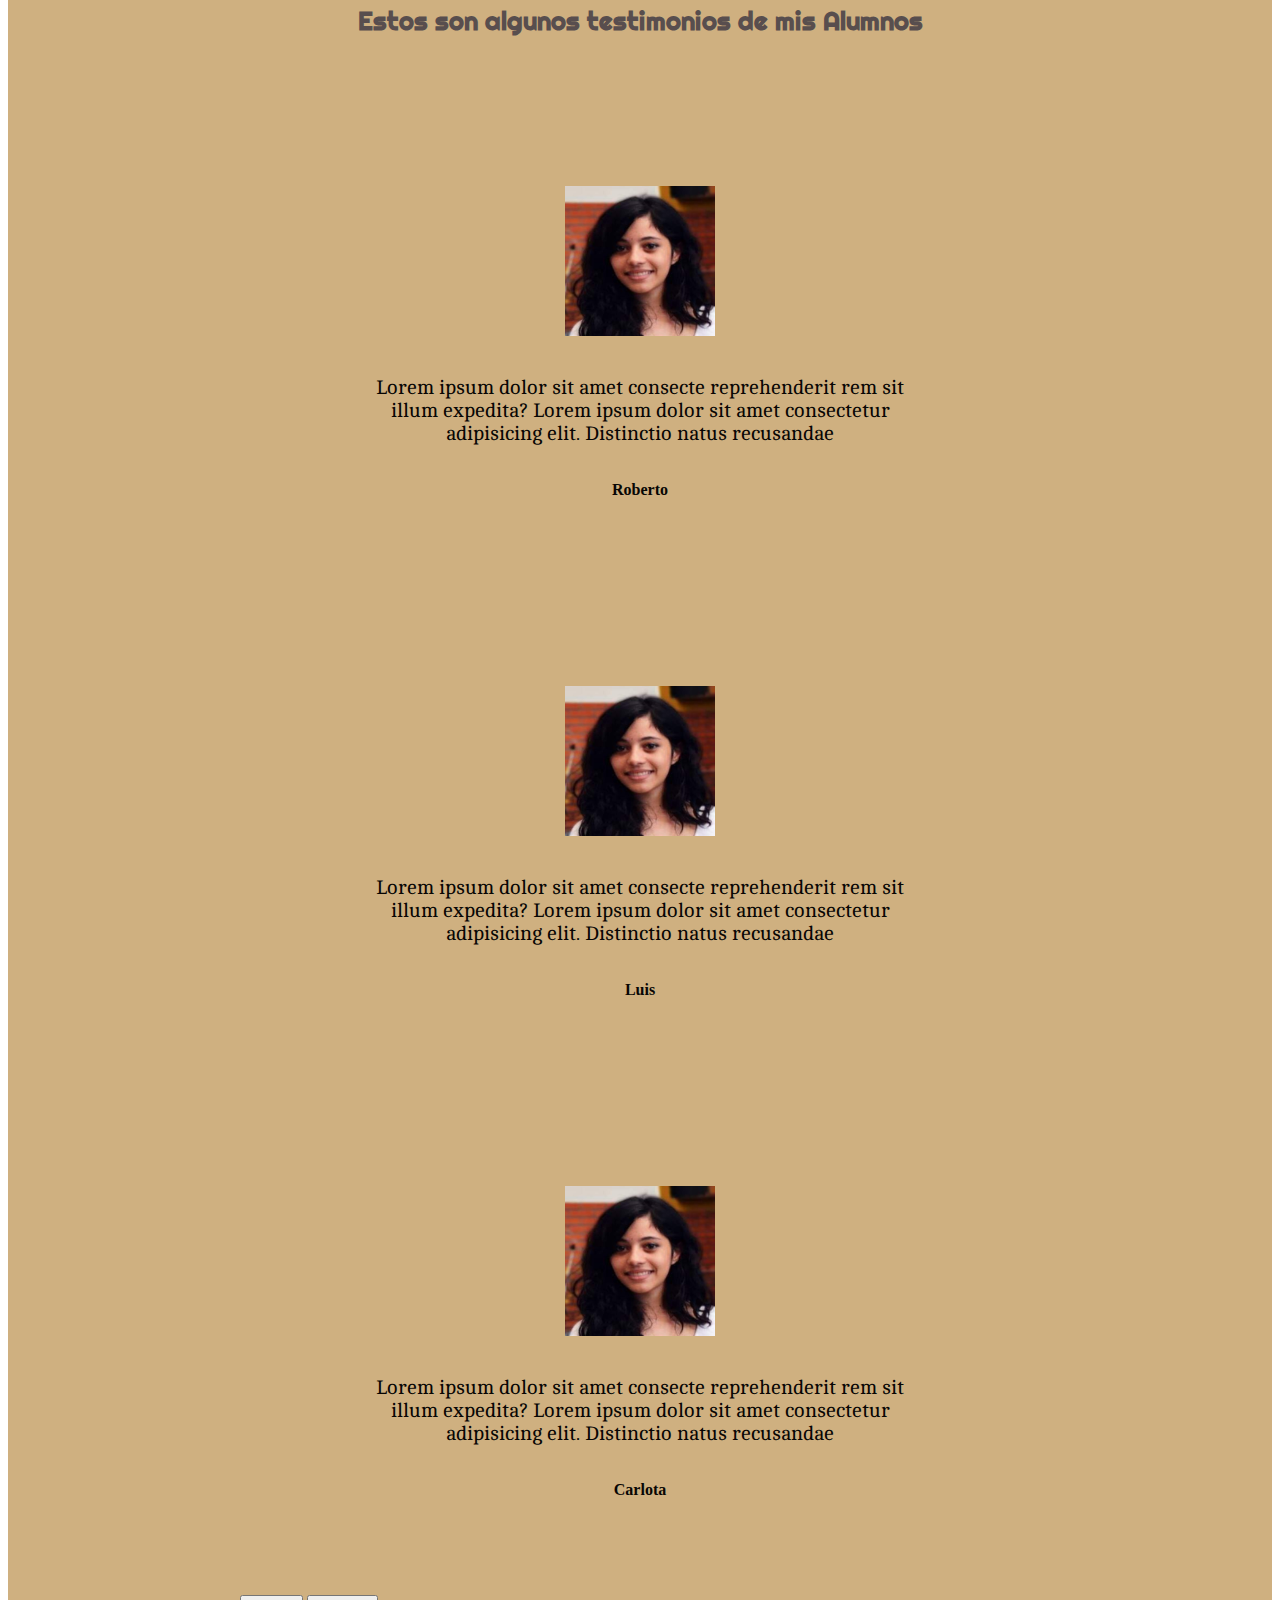
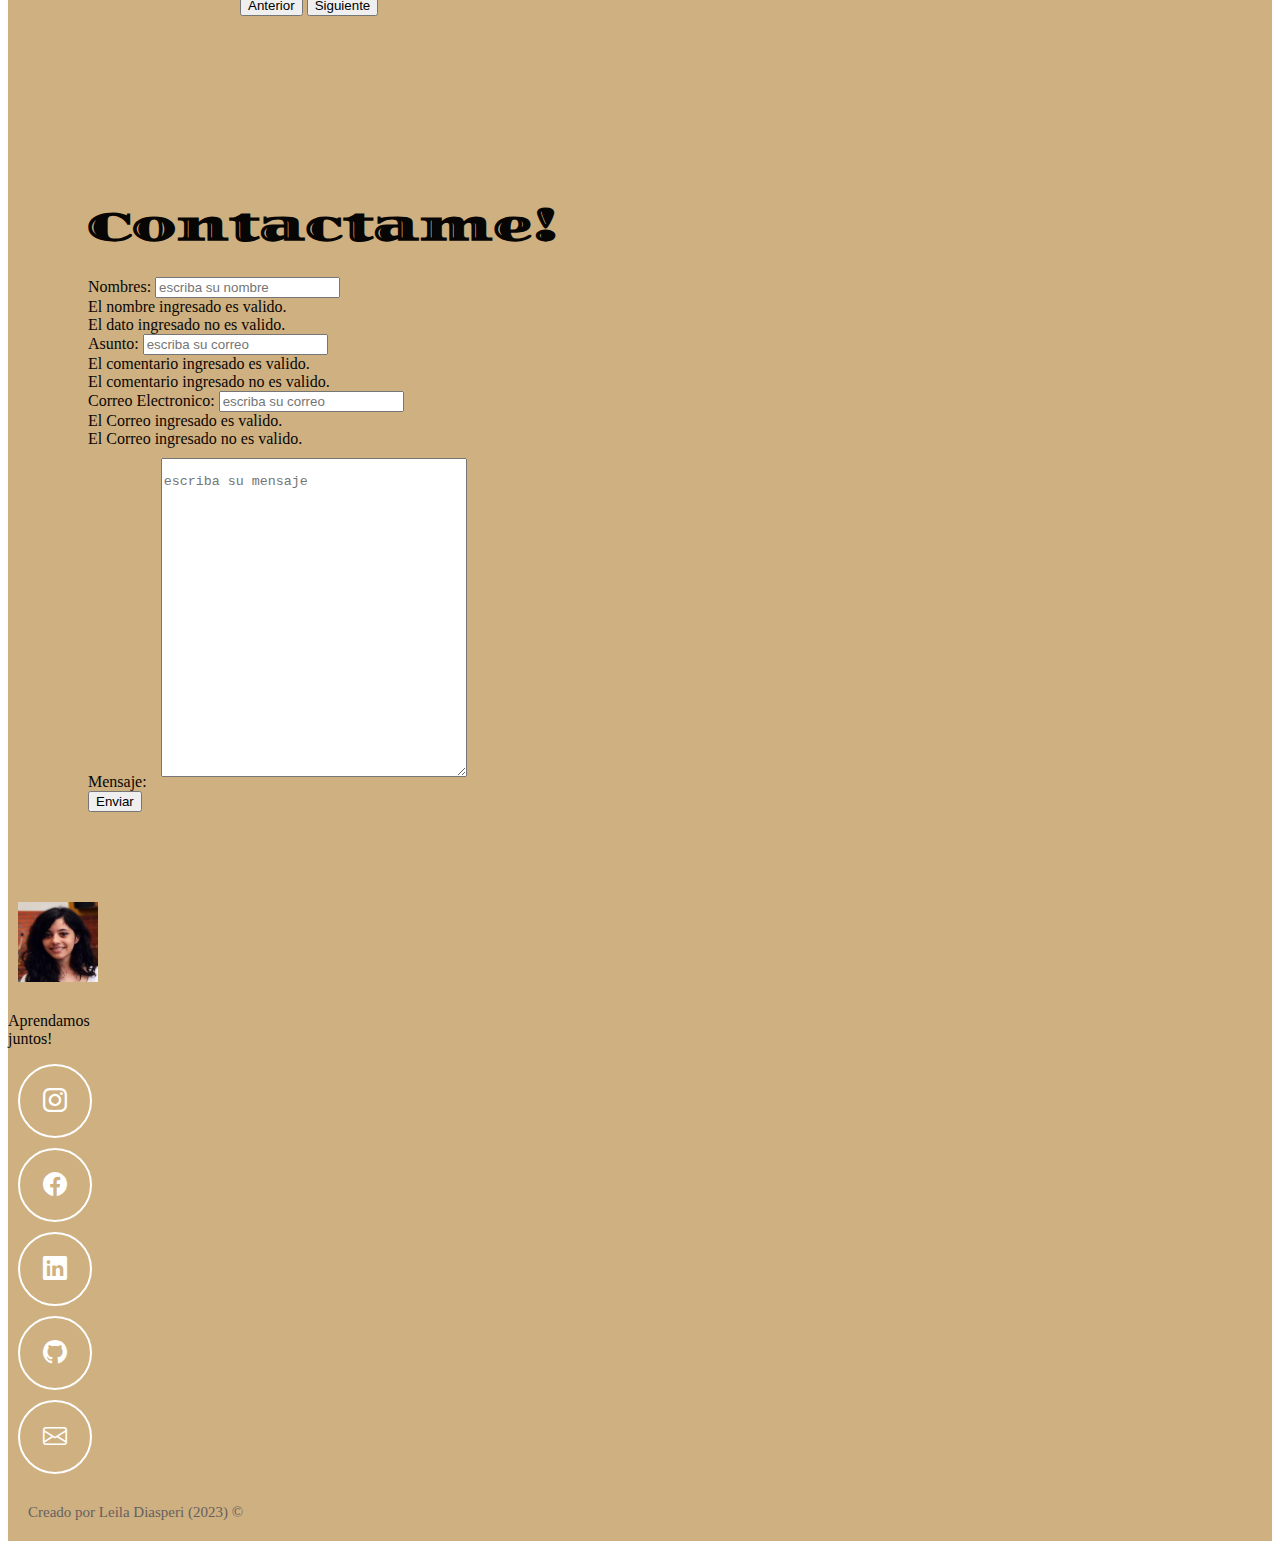
==== commit 0eece601: "tercer commit" ====
--- a/proyecto porfolio/index.html
+++ b/proyecto porfolio/index.html
@@ -74,19 +74,17 @@
             <h2 class="seccion-titulo">Sobre mi</h2>
             <h3 class="seccion-sub-titulo">Hola, soy Leila Diasperi </h3>
 
-            <p class="seccion-texto">
-                <ul>
-                    <li>Apellido: Diasperi</li>
-                    <li>Nombres: Leila Samantha</li>
-                    <li>Fecha de nacimiento: 28 de Diciembre 1991</li>
-                    <li>Nacionalidad: Argentina </li>
-                    <li>Sexo: Femenino</li>
-                    <li>Estado civil: Soltera</li>
-                    <li>Cel: 1553424703</li>
-                    <li>E-Mail: soyderasmus@hotmail.com</li>
-                </ul>
-               
-            </p>
+            <ul class="seccion-texto">
+                <li>Apellido: Diasperi</li>
+                <li>Nombres: Leila Samantha</li>
+                <li>Fecha de nacimiento: 28 de Diciembre 1991</li>
+                <li>Nacionalidad: Argentina </li>
+                <li>Sexo: Femenino</li>
+                <li>Estado civil: Soltera</li>
+                <li>Cel: 1553424703</li>
+                <li>E-Mail: soyderasmus@hotmail.com</li>
+            </ul>
+                       
             <p class="seccion-texto">
                 Me considero una violinista de primer nivel, mis fuertes son las tecnicas de arco tales como el ricochet, staccato, spiccato.
             </p>
@@ -293,4 +291,4 @@
     <!-- JS Boostrap-->
     <script src="https://cdn.jsdelivr.net/npm/bootstrap@5.3.0-alpha1/dist/js/bootstrap.bundle.min.js" integrity="sha384-w76AqPfDkMBDXo30jS1Sgez6pr3x5MlQ1ZAGC+nuZB+EYdgRZgiwxhTBTkF7CXvN" crossorigin="anonymous"></script>    
 </body>
-</html>
+</html>--- a/proyecto porfolio/style.css
+++ b/proyecto porfolio/style.css
@@ -0,0 +1,433 @@
+/*--------------------------------------------------Barra de navegacion--------------------------------------------------*/
+
+.navbar {
+    padding: 1rem;
+    background-color: #ffffff;
+}
+
+.navbar-collapse {
+    align-items: center;
+    justify-content: space-between;
+    
+}
+
+/*--------------------------------------------------Estilos generales--------------------------------------------------*/
+section {
+    display: flex;
+    flex-direction: column;
+    align-items: center;
+    justify-content: center;
+}
+
+h1 {
+    font-size: 2.5rem;
+    font-family: 'Diplomata', cursive;
+    
+    
+}
+
+.seccion-oscura {
+    color: #080604;
+    background-color: #cfb080;
+}
+
+.seccion-clara {
+    color: black;
+    background-color: white;
+}
+
+.seccion-titulo {
+    font-size: 2rem;
+    padding: 15px 0;
+    font-family: 'Diplomata', cursive;
+    color: ;
+}
+
+.seccion-descripcion {
+    font-size: 1.6rem;
+    padding: 2rem;
+    color: #584e4e;
+    font-family: 'Righteous', cursive;
+}
+
+.seccion-sub-titulo {
+    font-size: 1.6rem;
+    padding: 2rem;
+    font-family: 'Righteous', cursive;
+    color: #584e4e;
+}
+
+.seccion-texto {
+    font-size: 1.2rem;
+    padding:2rem ;
+    font-family: 'Righteous', cursive;
+    color: ;
+}
+.texto-negro{
+    color: #000000;
+}
+
+.texto-blanco {
+    color: #09222B;
+}
+
+
+/*--------------------------------------------------Principal--------------------------------------------------*/
+.principal {
+    background-color: #f5f6f7;
+    min-height: 300px;
+    text-align: center;
+    background-image: url("/imagen/fondo-punk.jpg");
+    background-repeat: no-repeat;
+    background-size: cover;
+    
+    
+}
+.principal-1 {
+    padding: 3rem;
+}
+
+.principal-1 h2 {
+    font-size: 1.5rem;
+    color: #615151;
+}
+
+.imagen-principal {
+    width: 165px;
+    height: 150px;
+    border-radius: 50%;
+    margin: 20px;
+}
+
+
+
+/*--------------------------------------------------About Me--------------------------------------------------*/
+.about-me {
+    height: 800px;
+    padding: 10px;
+
+}
+
+.about-me .contenedor {
+    max-width: 600px;
+    text-align: center;
+
+}
+
+/*--------------------------------------------------Experiencia--------------------------------------------------*/
+.experiencia {
+    padding: 40px 40px 40px 40px;
+    
+}
+
+.experiencia .columna {
+    padding: 20px;
+    border: 2px solid #8080804d;
+    display: flex;
+    flex-direction: column;
+    justify-content: space-evenly;
+    align-items: center;
+    transition: all 0.2s ease-in;
+}
+
+.experiencia .columna:hover {
+    color: #1b1b32;
+    background-color: white;
+}
+
+.experiencia-titulo {
+    font-size: 25px;
+    font-weight: bold;
+    margin: 10px 0;
+}
+
+.experiencia i {
+    font: 2.5rem;
+    color: rgb(95, 77, 44);
+    background-color: #000000;
+    padding: 8px 19px;
+    border-radius: 50%; 
+}
+
+.badges-contenedor {
+    font-size: 20px;
+    font-weight: bold;
+    margin: 10px 0;
+}
+
+.badge {
+    margin: 5px;
+}
+
+.experiencia-titulo {
+    margin:25px;
+    padding-top: 45px;
+}
+
+/*--------------------------------------------------¨Proyectos--------------------------------------------------*/
+
+.proyectos-recientes {
+    padding: 40px;
+    text-align: center;
+    
+}
+
+.proyectos-recientes img {
+    height: 100%;
+    width: 100%;
+    padding: 10px;
+    border-radius: 10px;
+    display: block;
+    transition: all 0.2s ease;
+    
+}
+
+.proyectos-contenedor {
+    padding-top: 60px;
+    margin-bottom: 40px;
+
+}
+
+.overlay {
+    transition: all 0.2s ease;
+    opacity: 0;
+    position: absolute;
+    top: 50%;
+    left: 50%;
+    transform: translate(-50%, -50%);
+    text-align: center;
+}
+
+.overlay p {
+    font-size: 25px;
+    font-weight: bold;
+    margin-bottom: 0;
+}
+
+/*.proyecto img {
+    height: 250px;
+    width: 370px;
+}*/
+
+.proyecto {
+    position: relative;
+}
+
+.proyecto:hover img {
+    opacity: 0.2;
+}
+
+.proyecto:hover .overlay {
+    opacity: 1;
+}
+
+.overlay .iconos-contenedor {
+    display: flex;
+}
+
+.overlay i {
+    color: #000000;
+    font-size: 60px;
+    margin: 10px;
+}
+
+/* --------------------------------------------------Testimonios--------------------------------------------------*/
+
+.testimonios {
+    padding: 40px 40px 80px 40px;
+}
+
+.testimonios .carousel {
+    max-width: 800px;
+}
+
+.carousel-item {
+    height: 500px;
+}
+
+.carousel-item .container {
+    width: 100%;
+    height: 100%;
+    display: flex;
+    flex-direction: column;
+    align-items: center;
+    justify-content: center;
+
+}
+
+.testimonio-imagen {
+    height: 150px;
+    width: 150px;
+    margin: 10px 10px 20px 10px;
+}
+
+.testimonio-texto {
+    max-width: 70%;
+    font-size: 20px;
+    text-align: center;
+    font-family: 'Cambo', serif;
+}
+
+.testimonio-info {
+    font-weight: bold;
+    text-align: center;
+}
+
+.testimonio-info p {
+    margin-bottom: 0;
+}
+
+.testimonio-footer .cliente {
+    font-size: 1.2rem;
+}
+
+.testimonio-info .cargo {
+    font-size: 0.9rem;
+    color: #656060;
+}
+
+
+/* --------------------------------------------------Contacto!--------------------------------------------------*/
+.contacto .container {
+    max-width: 1100px;
+    min-height: 200px;
+    padding: 20px;
+}
+
+.contacto .rectangulo {
+    margin-top: -5rem;
+    background-color: rgb(13,110,253);
+    border-radius: 10px;
+    box-shadow: 0px 1px 4px 1px white;
+}
+
+.contacto .row {
+    width: 100%;
+    display: flex;
+    align-items: center;
+}
+
+.contacto .descripcion {
+    color: white;
+    font-size: 1.2rem;
+}
+
+.contacto button {
+    color:white;
+    font-weight: bold;
+    background-color: transparent;
+    border: 2px solid white;
+    padding: 1.25em 2em;
+    margin: 10px;
+    border-radius: 100px;
+    transition: all 0.2s ease-in-out;
+}
+
+.contacto button:hover {
+    background-color: white;
+    color: #000000;
+}
+
+.contacto button i {
+    color: white;
+    font-size: 1.3rem;
+    transition: all 0.2s ease-in-out;
+}
+
+.contacto button:hover i {
+    color: #000000;
+}
+/*---------------------Formulario---------------------*/
+.formulario-principal {
+    /*border: 2px solid white;*/
+    padding: 80px;
+
+
+}
+
+.from-heade {
+
+    text-align: center;
+}
+
+textarea {
+    height: 300px;
+    width: 300px;
+    margin: 10px;
+    padding-top: 15px;
+}
+
+/* --------------------------------------------------Footer--------------------------------------------------*/
+
+footer {
+    min-height: 500px;
+}
+
+.footer-logo {
+    height: 80px;
+    width: 80px;
+    margin: 10px;
+}
+
+.footer-text {
+    font-size: 1.5rem;
+    padding: 20px;
+    margin-bottom: 30px;
+    font-family: 'Cambo', serif;
+}
+
+.iconos-redes-sociales a {
+    width: 50px;
+    height: 50px;
+    display: flex;
+    align-items: center;
+    justify-content: center;
+    padding: 10px;
+    margin: 10px;
+    border: 2px solid white;
+    border-radius: 50%;
+    transition: all 0.2s ease-in;
+}
+
+.iconos-redes-sociales i {
+    color:white ;
+    font-size: 1.5rem;
+    transition: all 0.2s ease-in;
+}
+
+.iconos-redes-sociales a:hover {
+    background-color: white;
+    border: 2px solid rgb(13,110,253);
+}
+
+.iconos-redes-sociales a:hover i {
+    color: #000000;
+}
+
+.derechos-de-autor {
+    font-size: 15px;
+    color: #656060;
+    padding: 20px;
+}
+
+/*--------------------------------------------------Responsiv Web--------------------------------------------------*/
+@media screen and (max-width:767px) {
+    .navbar-brand {
+        display: none;
+    }
+}
+
+@media screen and (min-width:700px) {
+    .imagen-principal-inferior {
+        max-width: 400px;
+    }
+}
+
+@media screen and (max-width:400px) {
+    .overlay p {
+        font-size: 18px;
+    }
+    .overlay {
+        font-size: 40px;
+    }
+}